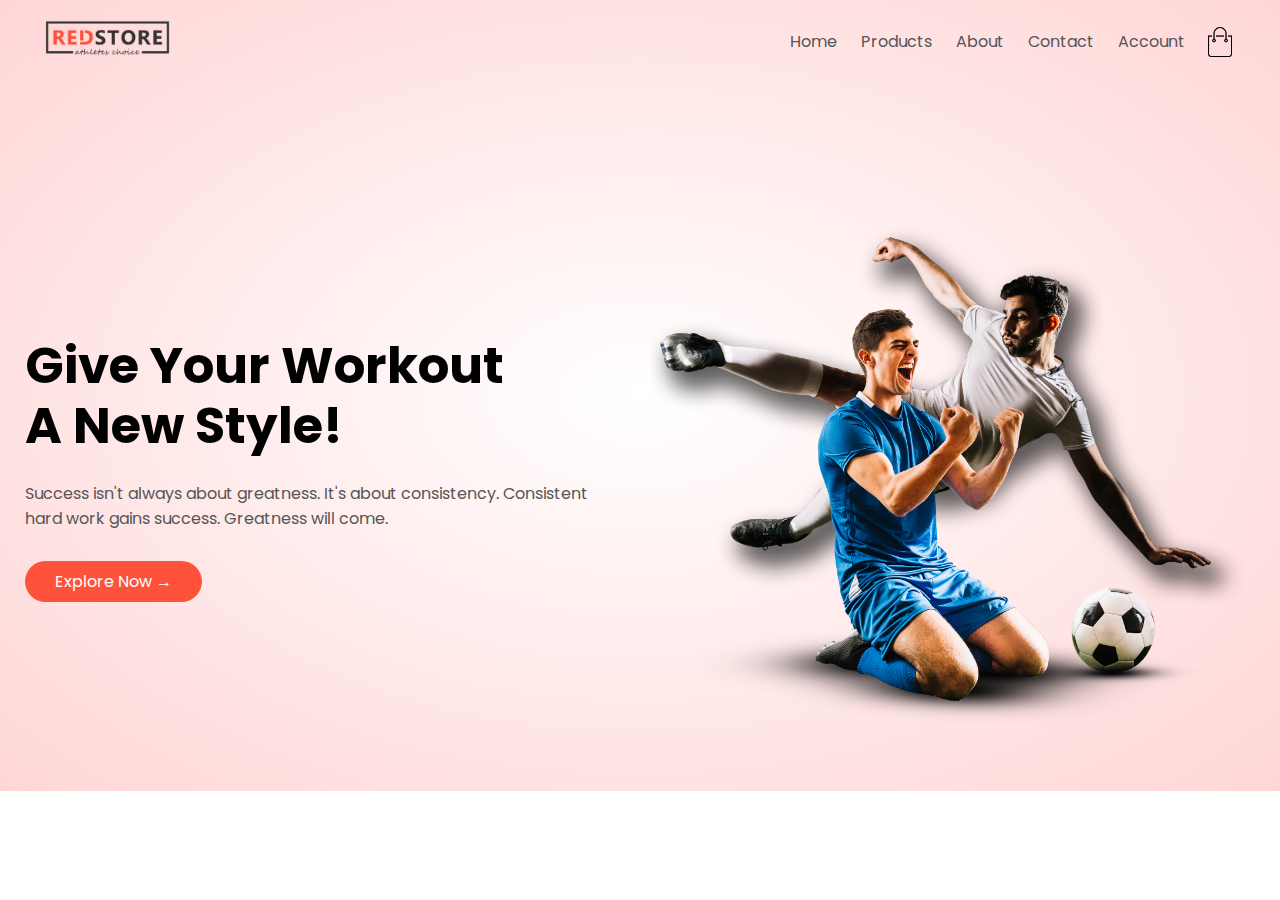
==== index.html @ 1ee9d90e "Made the navbar and the header section" ====
<!DOCTYPE html>
<html lang="en">
  <head>
    <meta charset="UTF-8" />
    <meta http-equiv="X-UA-Compatible" content="IE=edge" />
    <meta name="viewport" content="width=device-width, initial-scale=1.0" />
    <title>RedStore | Ecommerse WEbsite Design</title>
    <link rel="stylesheet" href="style.css" />
    <link
      href="https://fonts.googleapis.com/css2?family=Poppins:wght@300;400;500;600;700&display=swap"
      rel="stylesheet"
    />
  </head>
  <body>
    <div class="header">
      <div class="container">
        <div class="navbar">
          <div class="logo">
            <img src="images/logo.png" width="125px" />
          </div>
          <nav>
            <ul>
              <li><a href="">Home</a></li>
              <li><a href="">Products</a></li>
              <li><a href="">About</a></li>
              <li><a href="">Contact</a></li>
              <li><a href="">Account</a></li>
            </ul>
          </nav>
          <img src="images/cart.png" width="30px" height="30px" />
        </div>
        <div class="row">
          <div class="col-2">
            <h1>Give Your Workout <br />A New Style!</h1>
            <p>
              Success isn't always about greatness. It's about consistency.
              Consistent <br />hard work gains success. Greatness will come.
            </p>
            <a href="" class="btn">Explore Now &#8594;</a>
          </div>
          <div class="col-2">
            <img src="images/image1.png" alt="" />
          </div>
        </div>
      </div>
    </div>
  </body>
</html>
---- style.css ----
* {
    margin: 0;
    padding: 0;
    box-sizing: border-box;
}
body{
    font-family: 'Poppins', sans-serif;
}

.navbar{
    display: flex;
    align-items: center;
    padding: 20px;
}

nav{
    flex: 1;
    text-align: right;
}

nav ul{
    display: inline-block;
    list-style-type: none;
}

nav ul li{
    display: inline-block;
    margin-right: 20px;
}

a{
    text-decoration: none;
    color: #555;
}

p{
    color: #555;
}

.container {
    max-width: 1300px;
    margin: auto;
    padding-left: 25px;
    padding-right: 25px;
}

.row{
    display: flex;
    align-items: center;
    flex-wrap: wrap;
    justify-content: space-around;
}

.col-2{
    flex-basis: 50%;
    min-width: 300px;
}

.col-2 img {
    max-width: 100%;
    padding: 50px 0;
}

.col-2 h1{
    font-size: 50px;
    line-height: 60px;
    margin: 25px 0;
}
.btn{
    display: inline-block;
    background: #ff523b;
    color: #fff;
    padding: 8px 30px;
    margin: 30px 0;
    border-radius: 30px;
    transition: background 0.7s;
}

.header{
    background: radial-gradient(#fff, #ffd6d6);
}

.header .row{
    margin-top: 70px;
}

.btn:hover {
    background: #563434;
}
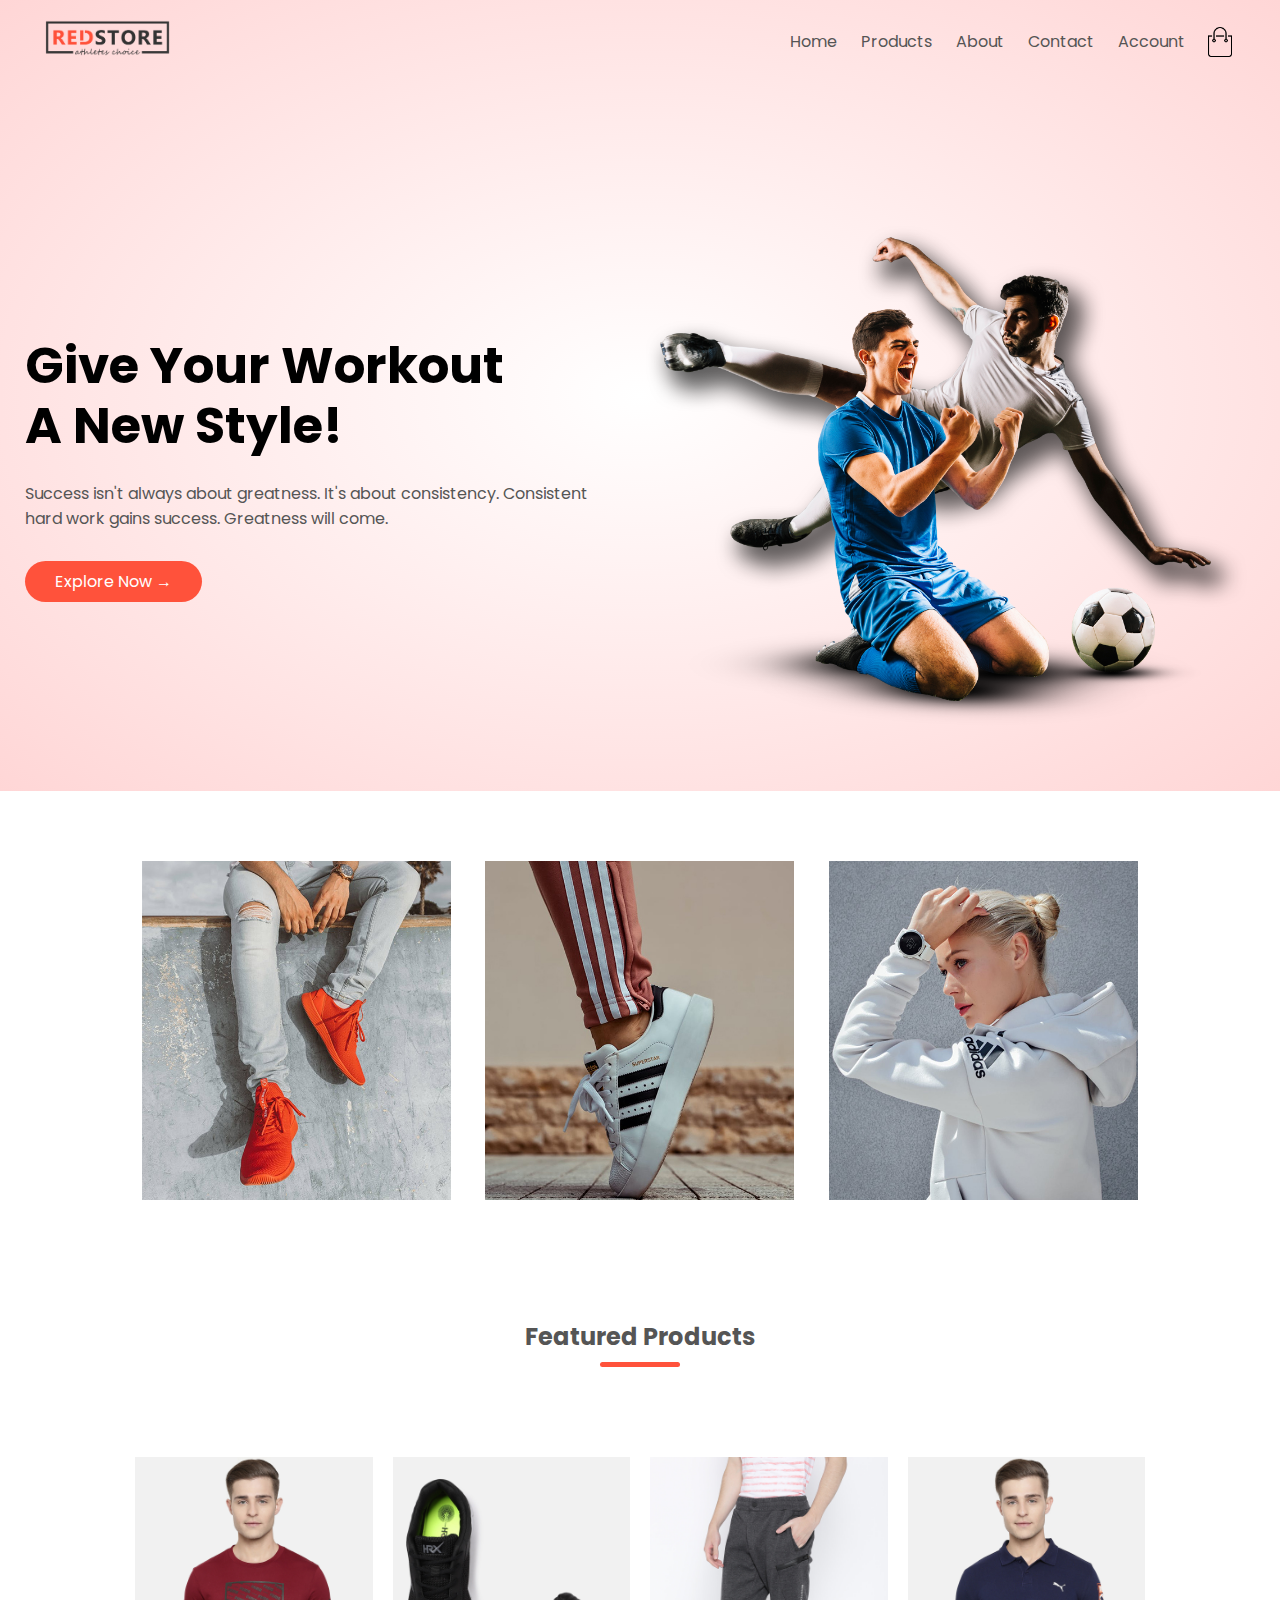
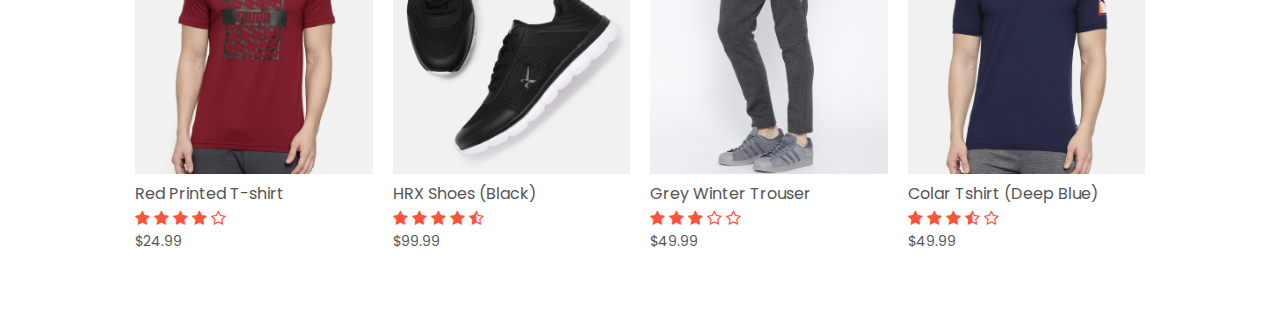
==== commit 16bd4921: "added featured categories and featured product section" ====
--- a/index.html
+++ b/index.html
@@ -9,6 +9,10 @@
     <link
       href="https://fonts.googleapis.com/css2?family=Poppins:wght@300;400;500;600;700&display=swap"
       rel="stylesheet"
+    />
+    <link
+      rel="stylesheet"
+      href="https://cdnjs.cloudflare.com/ajax/libs/font-awesome/4.7.0/css/font-awesome.min.css"
     />
   </head>
   <body>
@@ -44,5 +48,78 @@
         </div>
       </div>
     </div>
+
+    <!-- featured categories -->
+
+    <div class="categories">
+      <div class="small-container">
+        <div class="row">
+          <div class="col-3">
+            <img src="images/category-1.jpg" />
+          </div>
+          <div class="col-3">
+            <img src="images/category-2.jpg" />
+          </div>
+          <div class="col-3">
+            <img src="images/category-3.jpg" />
+          </div>
+        </div>
+      </div>
+    </div>
+
+    <!-- featured products  -->
+    <div class="small-container">
+      <h2 class="title">Featured Products</h2>
+      <div class="row">
+        <div class="col-4">
+          <img src="images/product-1.jpg" />
+          <h4>Red Printed T-shirt</h4>
+          <div class="rating">
+            <i class="fa fa-star" aria-hidden="true"></i>
+            <i class="fa fa-star" aria-hidden="true"></i>
+            <i class="fa fa-star" aria-hidden="true"></i>
+            <i class="fa fa-star" aria-hidden="true"></i>
+            <i class="fa fa-star-o" aria-hidden="true"></i>
+          </div>
+          <p>$24.99</p>
+        </div>
+        <div class="col-4">
+          <img src="images/product-2.jpg" />
+          <h4>HRX Shoes (Black)</h4>
+          <div class="rating">
+            <i class="fa fa-star" aria-hidden="true"></i>
+            <i class="fa fa-star" aria-hidden="true"></i>
+            <i class="fa fa-star" aria-hidden="true"></i>
+            <i class="fa fa-star" aria-hidden="true"></i>
+            <i class="fa fa-star-half-o" aria-hidden="true"></i>
+          </div>
+          <p>$99.99</p>
+        </div>
+        <div class="col-4">
+          <img src="images/product-3.jpg" />
+          <h4>Grey Winter Trouser</h4>
+          <div class="rating">
+            <i class="fa fa-star" aria-hidden="true"></i>
+            <i class="fa fa-star" aria-hidden="true"></i>
+            <i class="fa fa-star" aria-hidden="true"></i>
+            <i class="fa fa-star-o" aria-hidden="true"></i>
+            <i class="fa fa-star-o" aria-hidden="true"></i>
+          </div>
+          <p>$49.99</p>
+        </div>
+        <div class="col-4">
+          <img src="images/product-4.jpg" />
+          <h4>Colar Tshirt (Deep Blue)</h4>
+          <div class="rating">
+            <i class="fa fa-star" aria-hidden="true"></i>
+            <i class="fa fa-star" aria-hidden="true"></i>
+            <i class="fa fa-star" aria-hidden="true"></i>
+            <i class="fa fa-star-half-o" aria-hidden="true"></i>
+            <i class="fa fa-star-o" aria-hidden="true"></i>
+          </div>
+          <p>$49.99</p>
+        </div>
+      </div>
+    </div>
   </body>
 </html>
--- a/style.css
+++ b/style.css
@@ -86,4 +86,72 @@
 
 .btn:hover {
     background: #563434;
+}
+
+.categories {
+    margin: 70px 0;
+}
+
+.col-3{
+    flex-basis: 30%;
+    min-width: 250px;
+    margin-bottom: 30px;
+}
+
+.col-3 img {
+    width: 100%;
+}
+
+.small-container{
+    max-width: 1080px;
+    margin: auto;
+    padding: 0 25px;
+}
+
+.col-4{
+    flex-basis: 25%;
+    padding: 10px;
+    min-width: 200px;
+    margin-bottom: 50px;
+    transition: transform 0.7s;
+}
+
+.col-4 img {
+    width: 100%;
+}
+
+.title{
+    text-align: center;
+    margin: 0 auto 80px;
+    position: relative;
+    line-height: 60px;
+    color: #555;
+}
+
+.title:after{
+    content: "";
+    background: #ff523b;
+    width: 80px;
+    height: 5px;
+    border-radius: 5px;
+    position: absolute;
+    bottom: 0;
+    left: 50%;
+    transform: translateX(-50%);
+}
+h4{
+    color: #555;
+    font-weight: normal;
+}
+
+.col-4 p{
+    font-size: 14px;
+}
+
+.rating .fa {
+    color:#ff523b ;
+}
+
+.col-4:hover{
+    transform: translateY(-10px);
 }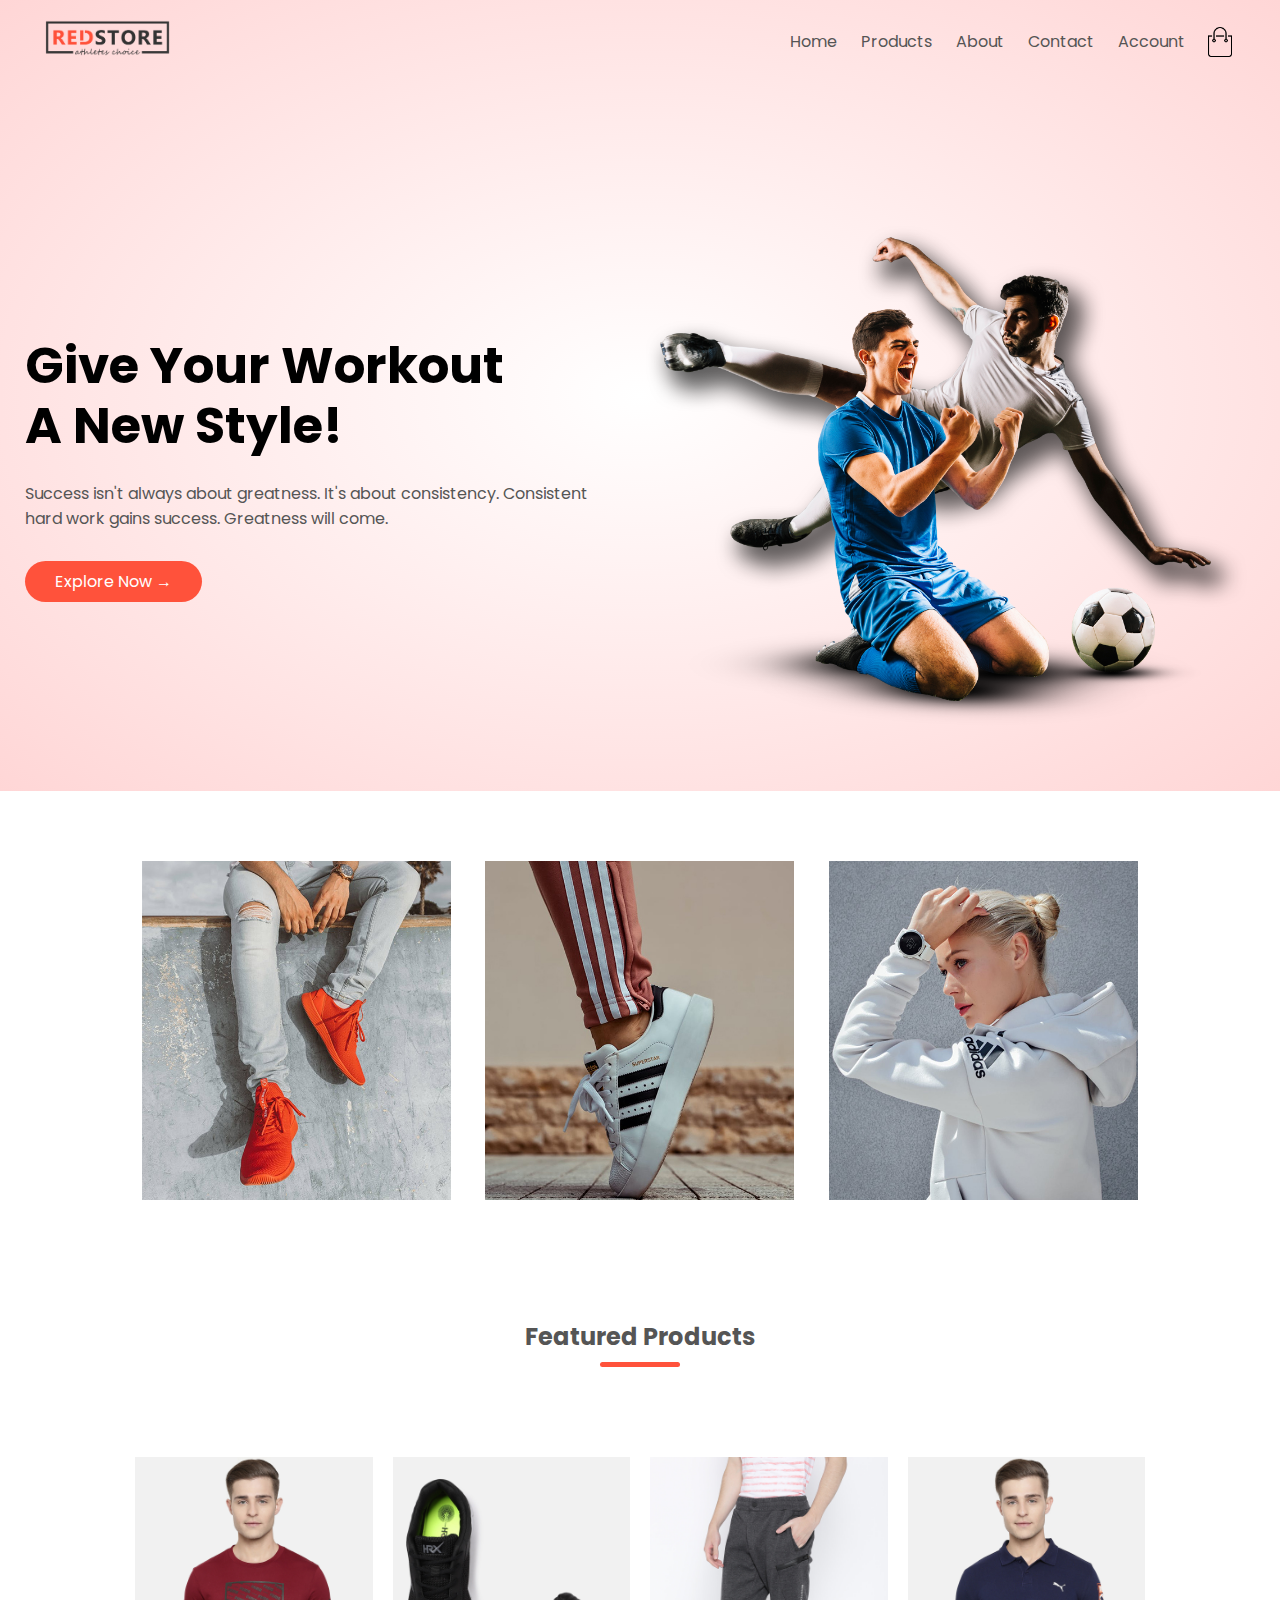
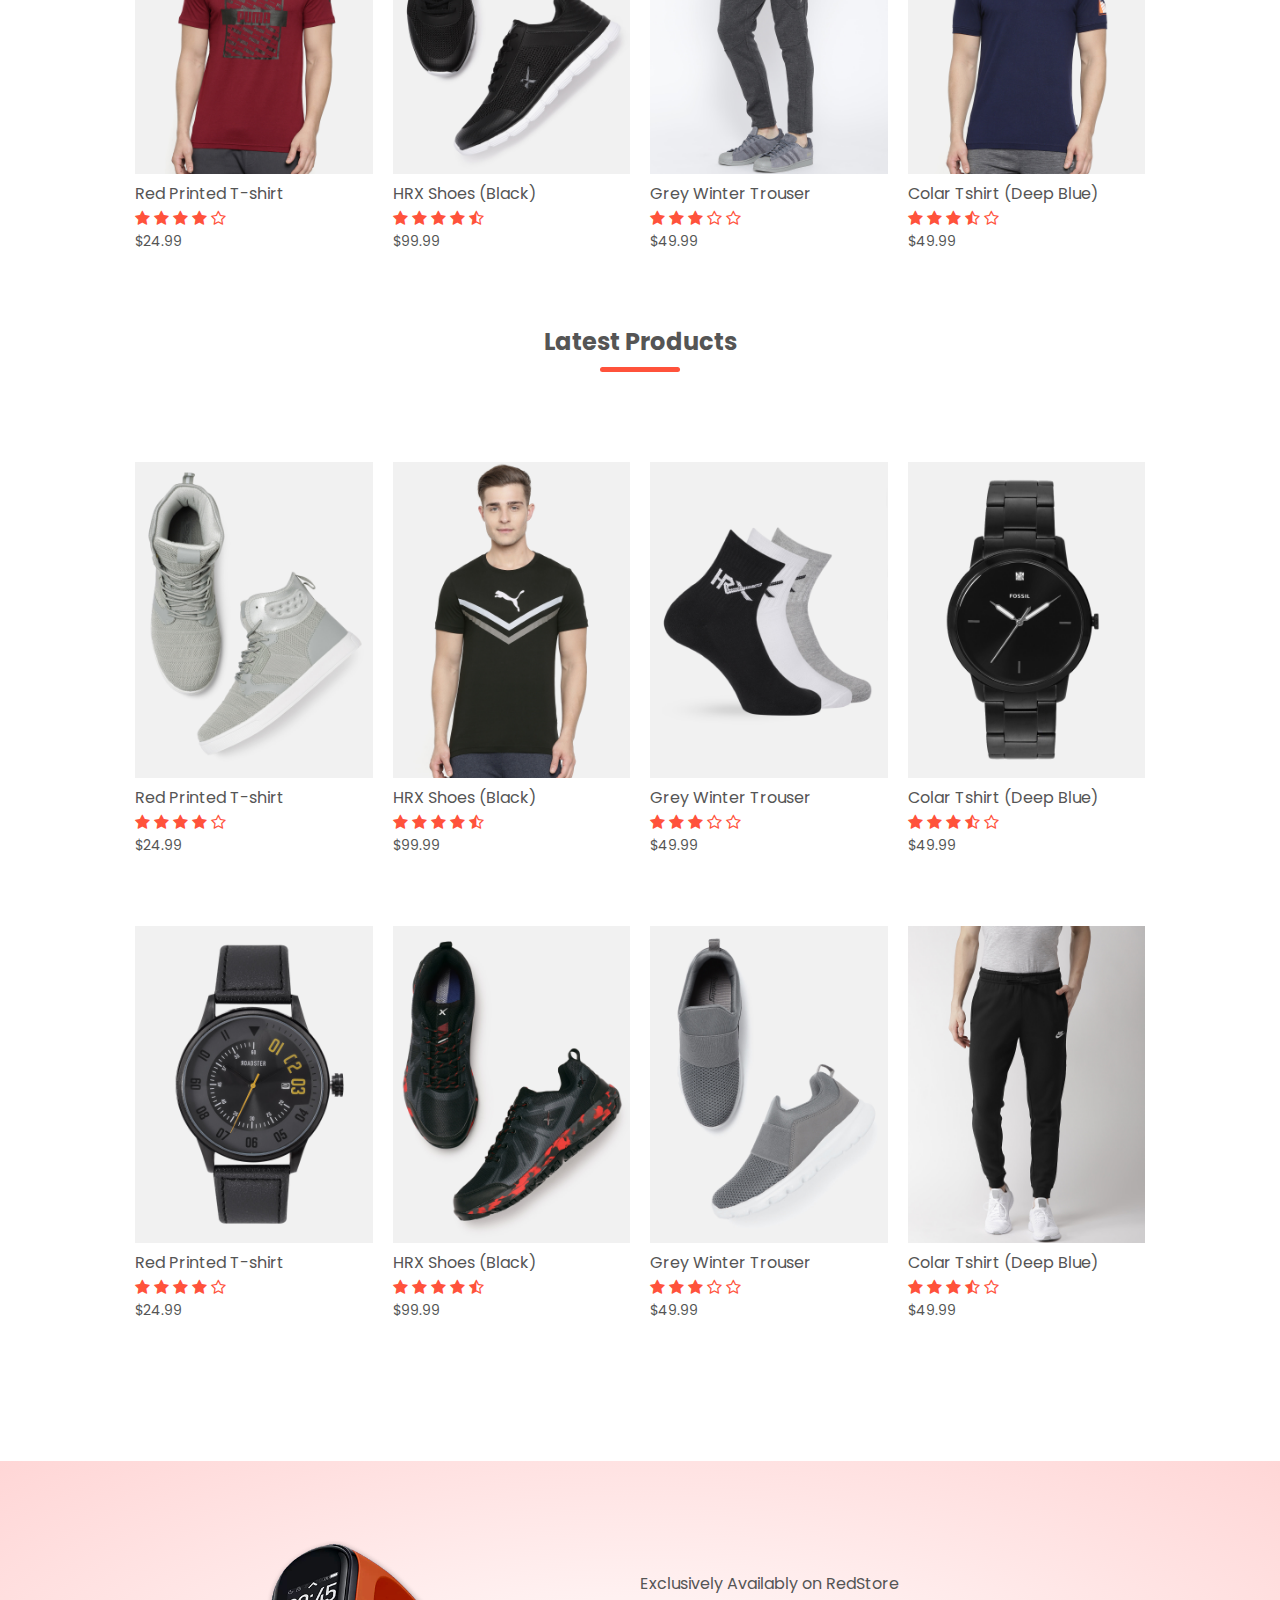
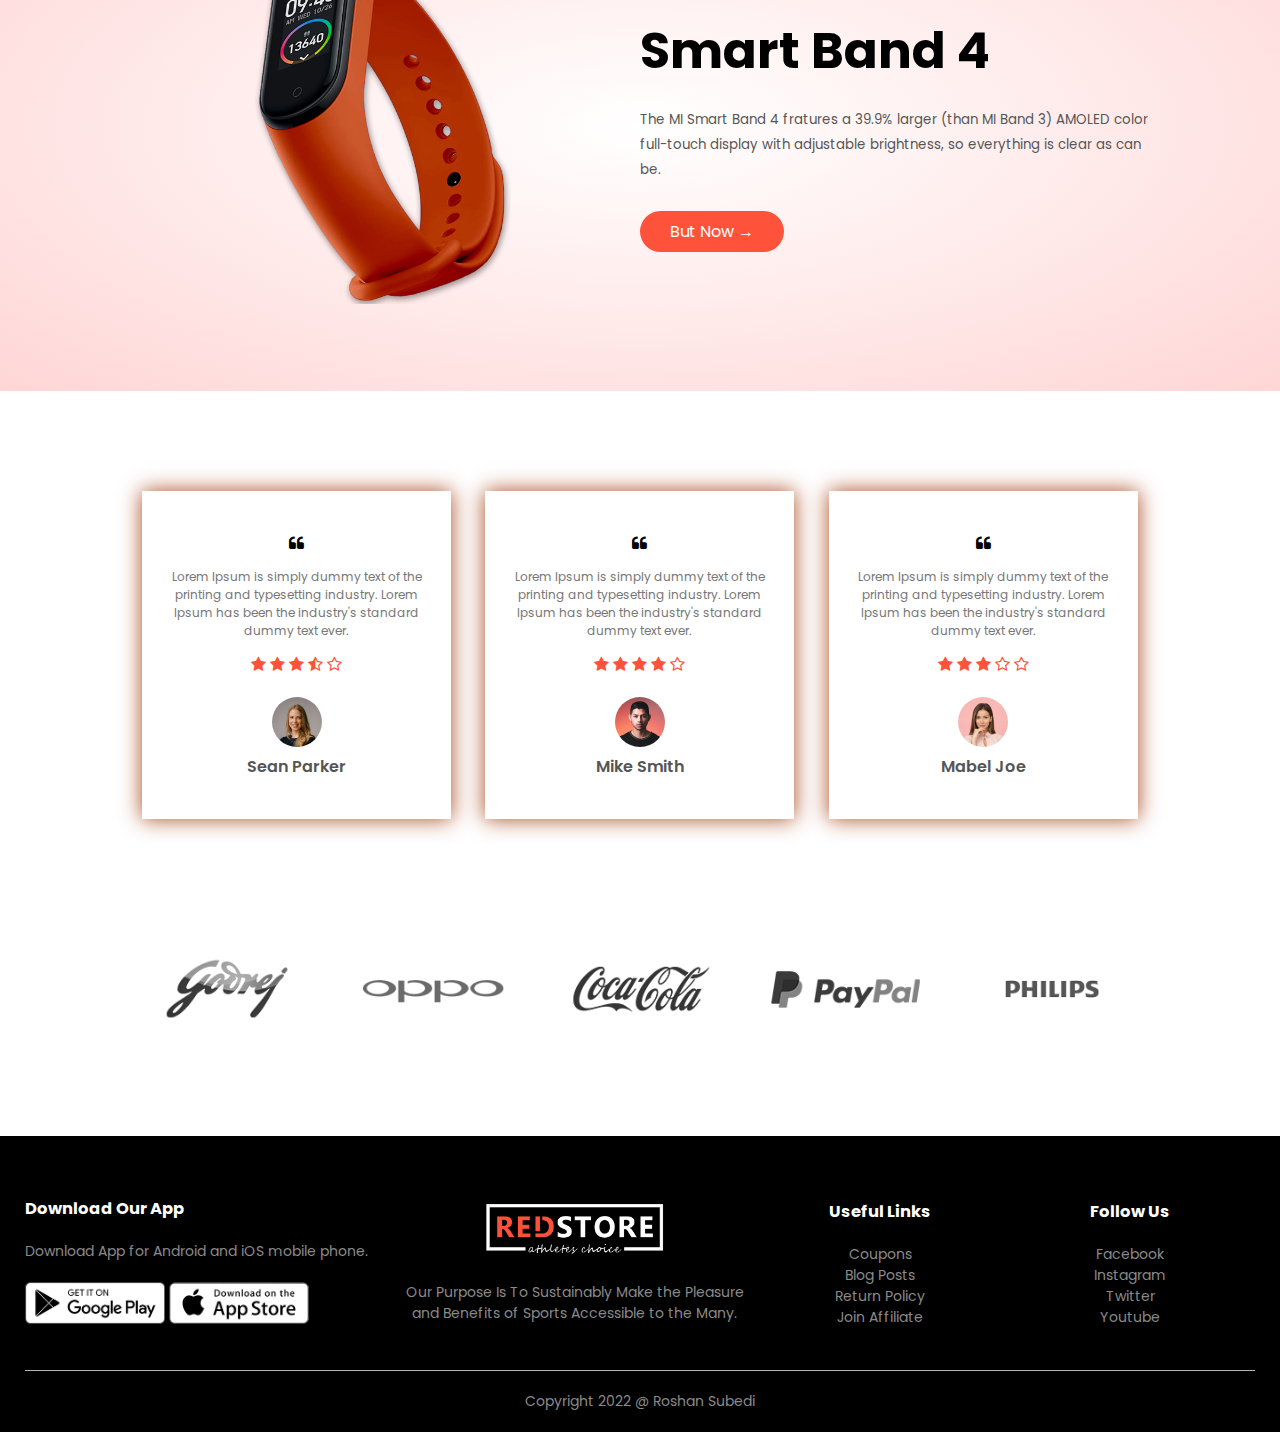
==== commit 2fd77c7f: "Completed the home page" ====
--- a/index.html
+++ b/index.html
@@ -120,6 +120,252 @@
           <p>$49.99</p>
         </div>
       </div>
+      <h2 class="title">Latest Products</h2>
+      <div class="row">
+        <div class="col-4">
+          <img src="images/product-5.jpg" />
+          <h4>Red Printed T-shirt</h4>
+          <div class="rating">
+            <i class="fa fa-star" aria-hidden="true"></i>
+            <i class="fa fa-star" aria-hidden="true"></i>
+            <i class="fa fa-star" aria-hidden="true"></i>
+            <i class="fa fa-star" aria-hidden="true"></i>
+            <i class="fa fa-star-o" aria-hidden="true"></i>
+          </div>
+          <p>$24.99</p>
+        </div>
+        <div class="col-4">
+          <img src="images/product-6.jpg" />
+          <h4>HRX Shoes (Black)</h4>
+          <div class="rating">
+            <i class="fa fa-star" aria-hidden="true"></i>
+            <i class="fa fa-star" aria-hidden="true"></i>
+            <i class="fa fa-star" aria-hidden="true"></i>
+            <i class="fa fa-star" aria-hidden="true"></i>
+            <i class="fa fa-star-half-o" aria-hidden="true"></i>
+          </div>
+          <p>$99.99</p>
+        </div>
+        <div class="col-4">
+          <img src="images/product-7.jpg" />
+          <h4>Grey Winter Trouser</h4>
+          <div class="rating">
+            <i class="fa fa-star" aria-hidden="true"></i>
+            <i class="fa fa-star" aria-hidden="true"></i>
+            <i class="fa fa-star" aria-hidden="true"></i>
+            <i class="fa fa-star-o" aria-hidden="true"></i>
+            <i class="fa fa-star-o" aria-hidden="true"></i>
+          </div>
+          <p>$49.99</p>
+        </div>
+        <div class="col-4">
+          <img src="images/product-8.jpg" />
+          <h4>Colar Tshirt (Deep Blue)</h4>
+          <div class="rating">
+            <i class="fa fa-star" aria-hidden="true"></i>
+            <i class="fa fa-star" aria-hidden="true"></i>
+            <i class="fa fa-star" aria-hidden="true"></i>
+            <i class="fa fa-star-half-o" aria-hidden="true"></i>
+            <i class="fa fa-star-o" aria-hidden="true"></i>
+          </div>
+          <p>$49.99</p>
+        </div>
+      </div>
+      <div class="row">
+        <div class="col-4">
+          <img src="images/product-9.jpg" />
+          <h4>Red Printed T-shirt</h4>
+          <div class="rating">
+            <i class="fa fa-star" aria-hidden="true"></i>
+            <i class="fa fa-star" aria-hidden="true"></i>
+            <i class="fa fa-star" aria-hidden="true"></i>
+            <i class="fa fa-star" aria-hidden="true"></i>
+            <i class="fa fa-star-o" aria-hidden="true"></i>
+          </div>
+          <p>$24.99</p>
+        </div>
+        <div class="col-4">
+          <img src="images/product-10.jpg" />
+          <h4>HRX Shoes (Black)</h4>
+          <div class="rating">
+            <i class="fa fa-star" aria-hidden="true"></i>
+            <i class="fa fa-star" aria-hidden="true"></i>
+            <i class="fa fa-star" aria-hidden="true"></i>
+            <i class="fa fa-star" aria-hidden="true"></i>
+            <i class="fa fa-star-half-o" aria-hidden="true"></i>
+          </div>
+          <p>$99.99</p>
+        </div>
+        <div class="col-4">
+          <img src="images/product-11.jpg" />
+          <h4>Grey Winter Trouser</h4>
+          <div class="rating">
+            <i class="fa fa-star" aria-hidden="true"></i>
+            <i class="fa fa-star" aria-hidden="true"></i>
+            <i class="fa fa-star" aria-hidden="true"></i>
+            <i class="fa fa-star-o" aria-hidden="true"></i>
+            <i class="fa fa-star-o" aria-hidden="true"></i>
+          </div>
+          <p>$49.99</p>
+        </div>
+        <div class="col-4">
+          <img src="images/product-12.jpg" />
+          <h4>Colar Tshirt (Deep Blue)</h4>
+          <div class="rating">
+            <i class="fa fa-star" aria-hidden="true"></i>
+            <i class="fa fa-star" aria-hidden="true"></i>
+            <i class="fa fa-star" aria-hidden="true"></i>
+            <i class="fa fa-star-half-o" aria-hidden="true"></i>
+            <i class="fa fa-star-o" aria-hidden="true"></i>
+          </div>
+          <p>$49.99</p>
+        </div>
+      </div>
+    </div>
+    <!--Offer-->
+    <div class="offer">
+      <div class="small-container">
+        <div class="row">
+          <div class="col-2">
+            <img src="images/exclusive.png" class="offer-img" />
+          </div>
+          <div class="col-2">
+            <p>Exclusively Availably on RedStore</p>
+            <h1>Smart Band 4</h1>
+            <small>
+              The MI Smart Band 4 fratures a 39.9% larger (than MI Band 3)
+              AMOLED color full-touch display with adjustable brightness, so
+              everything is clear as can be. </small
+            ><br />
+            <a href="" class="btn">But Now &#8594;</a>
+          </div>
+        </div>
+      </div>
+    </div>
+
+    <!--Testimonials-->
+    <div class="testimonial">
+      <div class="small-container">
+        <div class="row">
+          <div class="col-3">
+            <i class="fa fa-quote-left" aria-hidden="true"></i>
+            <p>
+              Lorem Ipsum is simply dummy text of the printing and typesetting
+              industry. Lorem Ipsum has been the industry's standard dummy text
+              ever.
+            </p>
+            <div class="rating">
+              <i class="fa fa-star" aria-hidden="true"></i>
+              <i class="fa fa-star" aria-hidden="true"></i>
+              <i class="fa fa-star" aria-hidden="true"></i>
+              <i class="fa fa-star-half-o" aria-hidden="true"></i>
+              <i class="fa fa-star-o" aria-hidden="true"></i>
+            </div>
+            <img src="images/user-1.png" />
+            <h3>Sean Parker</h3>
+          </div>
+          <div class="col-3">
+            <i class="fa fa-quote-left" aria-hidden="true"></i>
+            <p>
+              Lorem Ipsum is simply dummy text of the printing and typesetting
+              industry. Lorem Ipsum has been the industry's standard dummy text
+              ever.
+            </p>
+            <div class="rating">
+              <i class="fa fa-star" aria-hidden="true"></i>
+              <i class="fa fa-star" aria-hidden="true"></i>
+              <i class="fa fa-star" aria-hidden="true"></i>
+              <i class="fa fa-star" aria-hidden="true"></i>
+              <i class="fa fa-star-o" aria-hidden="true"></i>
+            </div>
+            <img src="images/user-2.png" />
+            <h3>Mike Smith</h3>
+          </div>
+          <div class="col-3">
+            <i class="fa fa-quote-left" aria-hidden="true"></i>
+            <p>
+              Lorem Ipsum is simply dummy text of the printing and typesetting
+              industry. Lorem Ipsum has been the industry's standard dummy text
+              ever.
+            </p>
+            <div class="rating">
+              <i class="fa fa-star" aria-hidden="true"></i>
+              <i class="fa fa-star" aria-hidden="true"></i>
+              <i class="fa fa-star" aria-hidden="true"></i>
+              <i class="fa fa-star-o" aria-hidden="true"></i>
+              <i class="fa fa-star-o" aria-hidden="true"></i>
+            </div>
+            <img src="images/user-3.png" />
+            <h3>Mabel Joe</h3>
+          </div>
+        </div>
+      </div>
+    </div>
+
+    <!--Brands-->
+    <div class="brands">
+      <div class="small-container">
+        <div class="row">
+          <div class="col-5">
+            <img src="images/logo-godrej.png" />
+          </div>
+          <div class="col-5">
+            <img src="images/logo-oppo.png" />
+          </div>
+          <div class="col-5">
+            <img src="images/logo-coca-cola.png" />
+          </div>
+          <div class="col-5">
+            <img src="images/logo-paypal.png" />
+          </div>
+          <div class="col-5">
+            <img src="images/logo-philips.png" />
+          </div>
+        </div>
+      </div>
+    </div>
+
+    <!-- ---Footer--- -->
+    <div class="footer">
+      <div class="container">
+        <div class="row">
+          <div class="footer-col-1">
+            <h3>Download Our App</h3>
+            <p>Download App for Android and iOS mobile phone.</p>
+            <div class="app-logo">
+              <img src="images/play-store.png" />
+              <img src="images/app-store.png" />
+            </div>
+          </div>
+          <div class="footer-col-2">
+            <img src="images/logo-white.png" />
+            <p>
+              Our Purpose Is To Sustainably Make the Pleasure and Benefits of
+              Sports Accessible to the Many.
+            </p>
+          </div>
+          <div class="footer-col-3">
+            <h3>Useful Links</h3>
+            <ul>
+              <li>Coupons</li>
+              <li>Blog Posts</li>
+              <li>Return Policy</li>
+              <li>Join Affiliate</li>
+            </ul>
+          </div>
+          <div class="footer-col-4">
+            <h3>Follow Us</h3>
+            <ul>
+              <li>Facebook</li>
+              <li>Instagram</li>
+              <li>Twitter</li>
+              <li>Youtube</li>
+            </ul>
+          </div>
+        </div>
+        <hr />
+        <p class="copyright">Copyright 2022 @ Roshan Subedi</p>
+      </div>
     </div>
   </body>
 </html>
--- a/style.css
+++ b/style.css
@@ -26,6 +26,7 @@
 nav ul li{
     display: inline-block;
     margin-right: 20px;
+    transition: transform 0.7s;
 }
 
 a{
@@ -154,4 +155,149 @@
 
 .col-4:hover{
     transform: translateY(-10px);
+}
+
+
+/*---offer---*/
+.offer {
+    background: radial-gradient(#fff, #ffd6d6);
+    margin-top: 80px;
+    padding: 30px 0;
+}
+
+.col-2 .offer-img {
+padding: 50px;
+}
+
+small{
+    color: #555;
+}
+
+/*---testimonial---*/
+.testimonial {
+    padding-top: 100px;
+}
+
+.testimonial .col-3 {
+    text-align: center;
+    padding: 40px 20px;
+    box-shadow: 0 0 20px 0px rgba(162, 54, 7, 0.9);
+    cursor: pointer;
+    transition: transform 0.7s;
+}
+
+.testimonial .col-3 img {
+width: 50px;
+margin-top: 20px;
+border-radius: 50%;
+}
+
+.testimonial .col-3:hover{
+    transform: translateY(-5px);
+}
+
+.fa .fa-quote-left {
+    font-size: 34px;
+    color: #ff523b;
+}
+
+.col-3 p{
+    font-size: 12px;
+    margin: 12px 0;
+    color: #777;
+}
+
+.testimonial .col-3 h3 {
+    font-weight: 600;
+    color: #555;
+    font-size: 16px;
+}
+
+/* --brands-- */
+
+.brands{
+    margin: 100px auto;
+}
+
+.col-5{
+    width: 160px;
+}
+
+.col-5 img {
+    width: 100%;
+    cursor: pointer;
+    filter: grayscale(100%);
+}
+
+.col-5 img:hover {
+    filter: grayscale(0);
+}
+
+/*  -- Footer --*/
+
+.footer{
+background: #000;
+color: #8a8a8a;
+font-size: 14px;
+padding: 60px 0 20px;
+}
+
+.footer p{
+    color:#8a8a8a;
+}
+
+.footer h3{
+    color: #fff;
+    margin-bottom: 20px;
+}
+
+.footer-col-1, .footer-col-2, .footer-col-3, .footer-col-4{
+    min-width: 250px;
+    margin-bottom: 20px;
+}
+
+.footer-col-1{
+    flex-basis: 30%;
+}
+
+.footer-col-2{
+    flex: 1;
+    text-align: center;
+}
+
+.footer-col-2 img{
+    width: 180px;
+    margin-bottom: 20px;
+}
+
+.footer-col-3, .footer-col-4{
+flex-basis: 12%;
+text-align: center;
+}
+
+ul{
+    list-style-type: none;
+}
+
+.app-logo{
+    margin-top: 20px;
+}
+
+.app-logo img{
+    width: 140px;
+}
+
+.footer hr {
+    border: none;
+    background: #b5b5b5;
+    height: 1px;
+    margin: 20px 0;
+}
+
+.copyright {
+    text-align: center;
+}
+
+nav ul li:hover {
+transform: translateY(-3px);
 }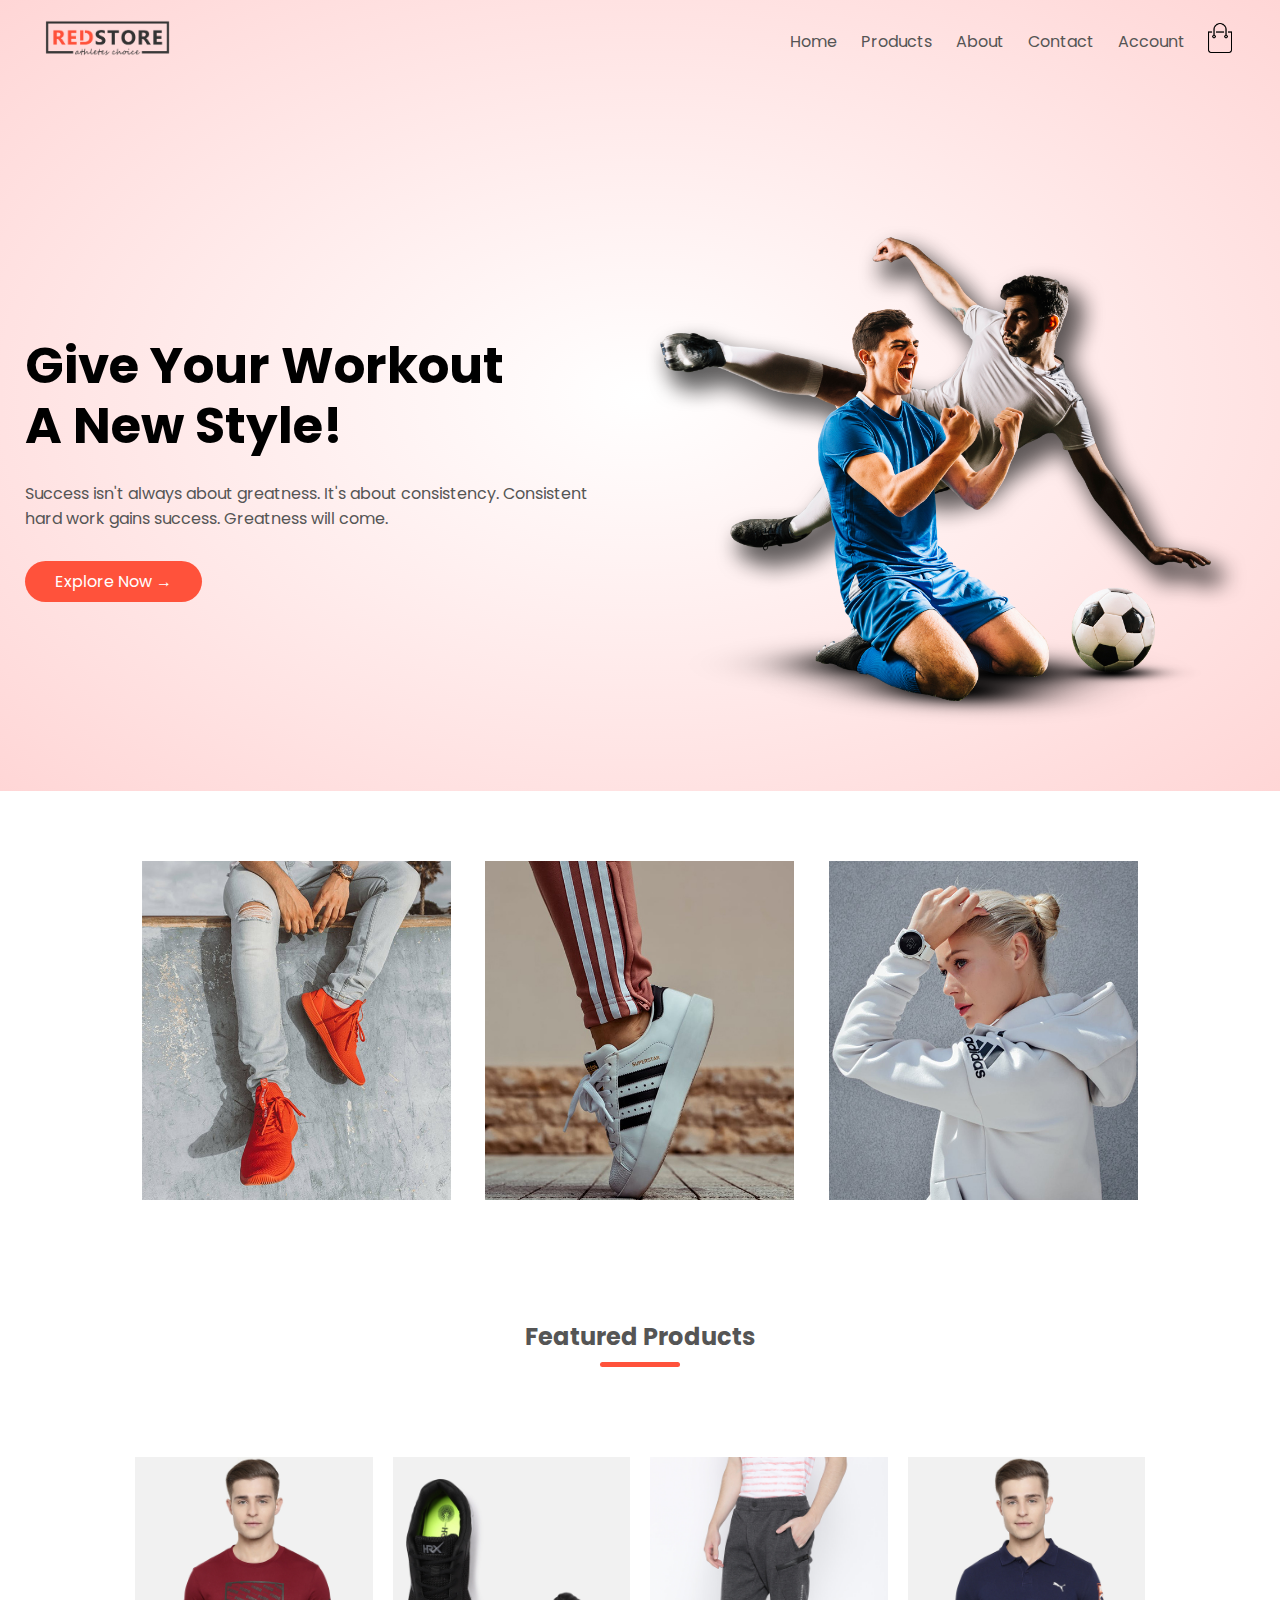
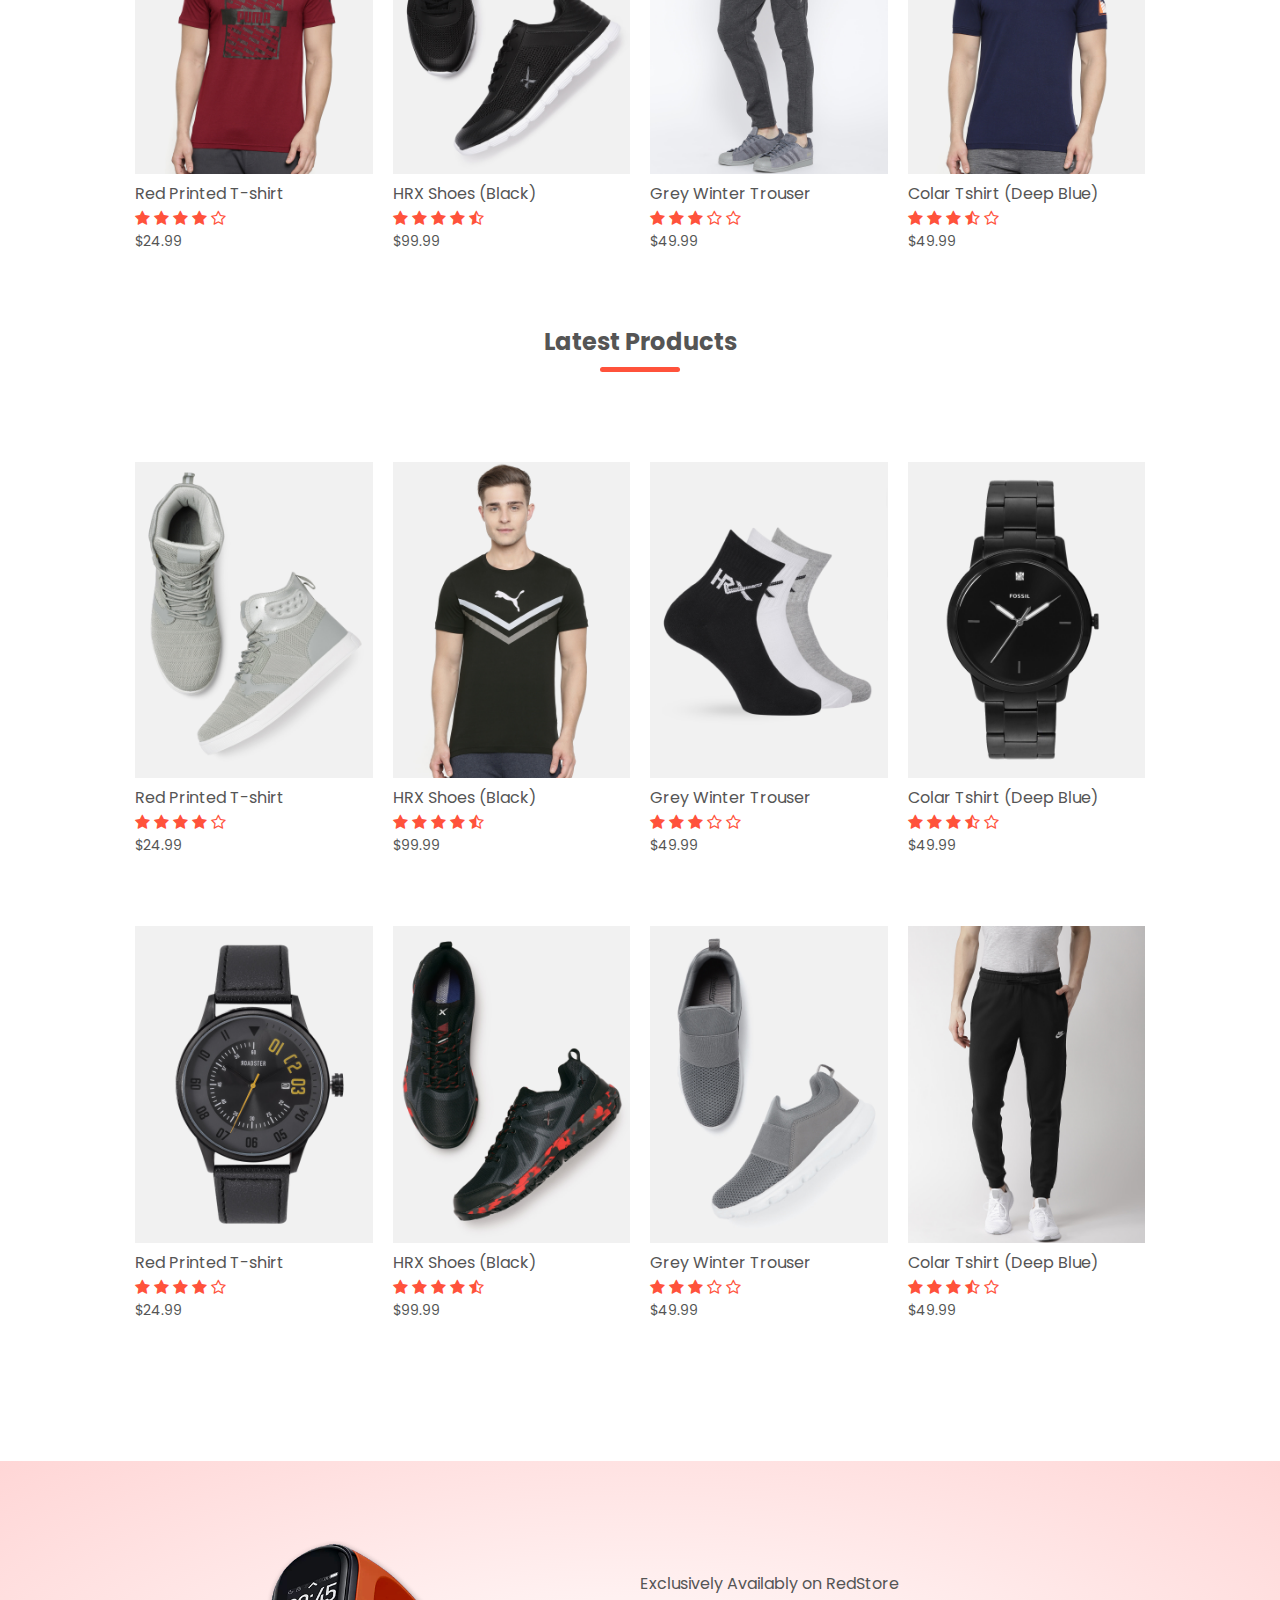
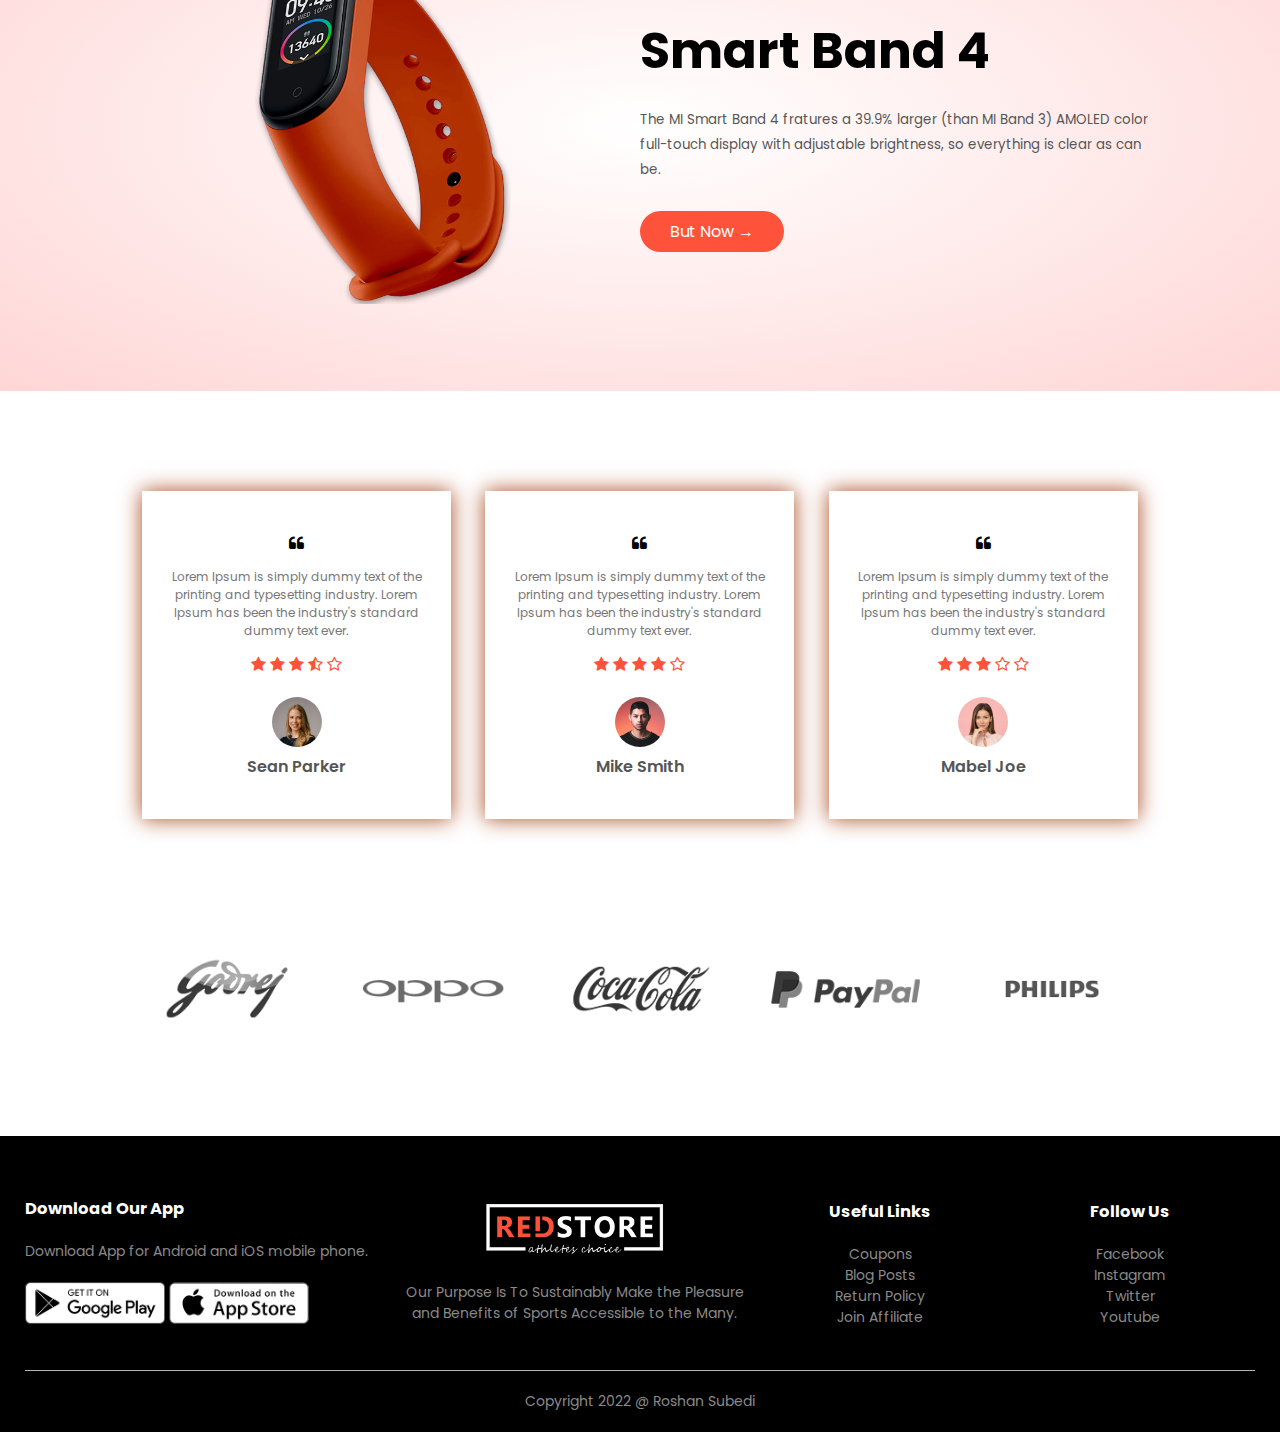
==== commit 9a3e4244: "completed the tutorial" ====
--- a/index.html
+++ b/index.html
@@ -20,19 +20,25 @@
       <div class="container">
         <div class="navbar">
           <div class="logo">
-            <img src="images/logo.png" width="125px" />
+            <a href="index.html">
+              <img src="images/logo.png" width="125px" />
+            </a>
           </div>
           <nav>
-            <ul>
-              <li><a href="">Home</a></li>
-              <li><a href="">Products</a></li>
+            <ul id="MenuItems">
+              <li><a href="index.html">Home</a></li>
+              <li><a href="products.html">Products</a></li>
               <li><a href="">About</a></li>
               <li><a href="">Contact</a></li>
-              <li><a href="">Account</a></li>
+              <li><a href="account.html">Account</a></li>
             </ul>
           </nav>
-          <img src="images/cart.png" width="30px" height="30px" />
-        </div>
+          <a href="cart.html">
+            <img src="images/cart.png" width="30px" height="30px" />
+          </a>
+          <img src="images/menu.png" class="menu-icon" onclick="menutoggle()" />
+        </div>
+
         <div class="row">
           <div class="col-2">
             <h1>Give Your Workout <br />A New Style!</h1>
@@ -72,8 +78,8 @@
       <h2 class="title">Featured Products</h2>
       <div class="row">
         <div class="col-4">
-          <img src="images/product-1.jpg" />
-          <h4>Red Printed T-shirt</h4>
+          <a href="product_details.html"><img src="images/product-1.jpg" /> </a>
+          <a href="product_details.html"> <h4>Red Printed T-shirt</h4></a>
           <div class="rating">
             <i class="fa fa-star" aria-hidden="true"></i>
             <i class="fa fa-star" aria-hidden="true"></i>
@@ -367,5 +373,19 @@
         <p class="copyright">Copyright 2022 @ Roshan Subedi</p>
       </div>
     </div>
+
+    <!-- JS for toggle menu-->
+    <script>
+      var MenuItems = document.getElementById("MenuItems");
+      MenuItems.style.maxHeight = "0px";
+
+      function menutoggle() {
+        if (MenuItems.style.maxHeight == "0px") {
+          MenuItems.style.maxHeight = "200px";
+        } else {
+          MenuItems.style.maxHeight = "0px";
+        }
+      }
+    </script>
   </body>
 </html>
--- a/style.css
+++ b/style.css
@@ -1,303 +1,606 @@
 * {
-    margin: 0;
-    padding: 0;
-    box-sizing: border-box;
-}
-body{
-    font-family: 'Poppins', sans-serif;
-}
-
-.navbar{
-    display: flex;
-    align-items: center;
-    padding: 20px;
-}
-
-nav{
-    flex: 1;
-    text-align: right;
-}
-
-nav ul{
-    display: inline-block;
-    list-style-type: none;
-}
-
-nav ul li{
-    display: inline-block;
-    margin-right: 20px;
-    transition: transform 0.7s;
-}
-
-a{
-    text-decoration: none;
-    color: #555;
-}
-
-p{
-    color: #555;
+  margin: 0;
+  padding: 0;
+  box-sizing: border-box;
+}
+
+body {
+  font-family: "Poppins", sans-serif;
+}
+
+.navbar {
+  display: flex;
+  align-items: center;
+  padding: 20px;
+}
+
+nav {
+  flex: 1;
+  text-align: right;
+}
+
+nav ul {
+  display: inline-block;
+  list-style-type: none;
+}
+
+nav ul li {
+  display: inline-block;
+  margin-right: 20px;
+  transition: transform 0.7s;
+}
+
+a {
+  text-decoration: none;
+  color: #555;
+}
+
+p {
+  color: #555;
 }
 
 .container {
-    max-width: 1300px;
-    margin: auto;
-    padding-left: 25px;
-    padding-right: 25px;
-}
-
-.row{
-    display: flex;
-    align-items: center;
-    flex-wrap: wrap;
-    justify-content: space-around;
-}
-
-.col-2{
-    flex-basis: 50%;
-    min-width: 300px;
+  max-width: 1300px;
+  margin: auto;
+  padding-left: 25px;
+  padding-right: 25px;
+}
+
+.row {
+  display: flex;
+  align-items: center;
+  flex-wrap: wrap;
+  justify-content: space-around;
+}
+
+.col-2 {
+  flex-basis: 50%;
+  min-width: 300px;
 }
 
 .col-2 img {
-    max-width: 100%;
-    padding: 50px 0;
-}
-
-.col-2 h1{
-    font-size: 50px;
-    line-height: 60px;
-    margin: 25px 0;
-}
-.btn{
-    display: inline-block;
-    background: #ff523b;
-    color: #fff;
-    padding: 8px 30px;
-    margin: 30px 0;
-    border-radius: 30px;
-    transition: background 0.7s;
-}
-
-.header{
-    background: radial-gradient(#fff, #ffd6d6);
-}
-
-.header .row{
-    margin-top: 70px;
+  max-width: 100%;
+  padding: 50px 0;
+}
+
+.col-2 h1 {
+  font-size: 50px;
+  line-height: 60px;
+  margin: 25px 0;
+}
+
+.btn {
+  display: inline-block;
+  background: #ff523b;
+  color: #fff;
+  padding: 8px 30px;
+  margin: 30px 0;
+  border-radius: 30px;
+  transition: background 0.7s;
+}
+
+.header {
+  background: radial-gradient(#fff, #ffd6d6);
+}
+
+.header .row {
+  margin-top: 70px;
 }
 
 .btn:hover {
-    background: #563434;
+  background: #563434;
 }
 
 .categories {
-    margin: 70px 0;
-}
-
-.col-3{
-    flex-basis: 30%;
-    min-width: 250px;
-    margin-bottom: 30px;
+  margin: 70px 0;
+}
+
+.col-3 {
+  flex-basis: 30%;
+  min-width: 250px;
+  margin-bottom: 30px;
 }
 
 .col-3 img {
-    width: 100%;
-}
-
-.small-container{
-    max-width: 1080px;
-    margin: auto;
-    padding: 0 25px;
-}
-
-.col-4{
-    flex-basis: 25%;
-    padding: 10px;
-    min-width: 200px;
-    margin-bottom: 50px;
-    transition: transform 0.7s;
+  width: 100%;
+}
+
+.small-container {
+  max-width: 1080px;
+  margin: auto;
+  padding: 0 25px;
+}
+
+.col-4 {
+  flex-basis: 25%;
+  padding: 10px;
+  min-width: 200px;
+  margin-bottom: 50px;
+  transition: transform 0.7s;
 }
 
 .col-4 img {
-    width: 100%;
-}
-
-.title{
-    text-align: center;
-    margin: 0 auto 80px;
-    position: relative;
-    line-height: 60px;
-    color: #555;
-}
-
-.title:after{
-    content: "";
-    background: #ff523b;
-    width: 80px;
-    height: 5px;
-    border-radius: 5px;
-    position: absolute;
-    bottom: 0;
-    left: 50%;
-    transform: translateX(-50%);
-}
-h4{
-    color: #555;
-    font-weight: normal;
-}
-
-.col-4 p{
-    font-size: 14px;
+  width: 100%;
+}
+
+.title {
+  text-align: center;
+  margin: 0 auto 80px;
+  position: relative;
+  line-height: 60px;
+  color: #555;
+}
+
+.title:after {
+  content: "";
+  background: #ff523b;
+  width: 80px;
+  height: 5px;
+  border-radius: 5px;
+  position: absolute;
+  bottom: 0;
+  left: 50%;
+  transform: translateX(-50%);
+}
+
+h4 {
+  color: #555;
+  font-weight: normal;
+}
+
+.col-4 p {
+  font-size: 14px;
 }
 
 .rating .fa {
-    color:#ff523b ;
-}
-
-.col-4:hover{
-    transform: translateY(-10px);
-}
-
+  color: #ff523b;
+}
+
+.col-4:hover {
+  transform: translateY(-10px);
+}
 
 /*---offer---*/
 .offer {
-    background: radial-gradient(#fff, #ffd6d6);
-    margin-top: 80px;
-    padding: 30px 0;
+  background: radial-gradient(#fff, #ffd6d6);
+  margin-top: 80px;
+  padding: 30px 0;
 }
 
 .col-2 .offer-img {
-padding: 50px;
-}
-
-small{
-    color: #555;
+  padding: 50px;
+}
+
+small {
+  color: #555;
 }
 
 /*---testimonial---*/
 .testimonial {
-    padding-top: 100px;
+  padding-top: 100px;
 }
 
 .testimonial .col-3 {
+  text-align: center;
+  padding: 40px 20px;
+  box-shadow: 0 0 20px 0px rgba(162, 54, 7, 0.9);
+  cursor: pointer;
+  transition: transform 0.7s;
+}
+
+.testimonial .col-3 img {
+  width: 50px;
+  margin-top: 20px;
+  border-radius: 50%;
+}
+
+.testimonial .col-3:hover {
+  transform: translateY(-5px);
+}
+
+.fa .fa-quote-left {
+  font-size: 34px;
+  color: #ff523b;
+}
+
+.col-3 p {
+  font-size: 12px;
+  margin: 12px 0;
+  color: #777;
+}
+
+.testimonial .col-3 h3 {
+  font-weight: 600;
+  color: #555;
+  font-size: 16px;
+}
+
+/* --brands-- */
+
+.brands {
+  margin: 100px auto;
+}
+
+.col-5 {
+  width: 160px;
+}
+
+.col-5 img {
+  width: 100%;
+  cursor: pointer;
+  filter: grayscale(100%);
+}
+
+.col-5 img:hover {
+  filter: grayscale(0);
+}
+
+/*  -- Footer --*/
+
+.footer {
+  background: #000;
+  color: #8a8a8a;
+  font-size: 14px;
+  padding: 60px 0 20px;
+}
+
+.footer p {
+  color: #8a8a8a;
+}
+
+.footer h3 {
+  color: #fff;
+  margin-bottom: 20px;
+}
+
+.footer-col-1,
+.footer-col-2,
+.footer-col-3,
+.footer-col-4 {
+  min-width: 250px;
+  margin-bottom: 20px;
+}
+
+.footer-col-1 {
+  flex-basis: 30%;
+}
+
+.footer-col-2 {
+  flex: 1;
+  text-align: center;
+}
+
+.footer-col-2 img {
+  width: 180px;
+  margin-bottom: 20px;
+}
+
+.footer-col-3,
+.footer-col-4 {
+  flex-basis: 12%;
+  text-align: center;
+}
+
+ul {
+  list-style-type: none;
+}
+
+.app-logo {
+  margin-top: 20px;
+}
+
+.app-logo img {
+  width: 140px;
+}
+
+.footer hr {
+  border: none;
+  background: #b5b5b5;
+  height: 1px;
+  margin: 20px 0;
+}
+
+.copyright {
+  text-align: center;
+}
+
+nav ul li:hover {
+  transform: translateY(-3px);
+}
+
+.menu-icon {
+  width: 24px;
+  margin-left: 20px;
+  display: none;
+}
+
+/*---media query for meun ---*/
+
+@media only screen and (max-width: 800px) {
+  nav ul {
+    position: absolute;
+    top: 70px;
+    left: 0;
+    background: #333;
+    width: 100%;
+    overflow: hidden;
+    transition: max-height 0.5s;
+  }
+
+  nav ul li {
+    display: block;
+    margin-right: 50px;
+    margin-top: 10px;
+    margin-bottom: 10px;
+  }
+
+  nav ul li a {
+    color: #fff;
+  }
+
+  .menu-icon {
+    display: block;
+    cursor: pointer;
+  }
+}
+
+/*--------- all products ------------------------*/
+.row-2 {
+  justify-content: space-between;
+  margin: 100px auto 50px;
+}
+
+select {
+  border: 1px solid #ff523b;
+  padding: 5px;
+}
+
+select:focus {
+  outline: none;
+}
+
+.page-btn {
+  margin: 0 auto 80px;
+}
+
+.page-btn span {
+  display: inline-block;
+  border: 1px solid #ff523b;
+  margin-left: 10px;
+  width: 40px;
+  height: 40px;
+  text-align: center;
+  line-height: 40px;
+  cursor: pointer;
+  transition: transform 0.7s;
+}
+
+.page-btn span:hover {
+  transform: scale(1.1);
+  color: #ff523b;
+}
+
+/*---media query for less than 600 screen size ---*/
+@media only screen and (max-width: 600px) {
+  .row {
     text-align: center;
-    padding: 40px 20px;
-    box-shadow: 0 0 20px 0px rgba(162, 54, 7, 0.9);
-    cursor: pointer;
-    transition: transform 0.7s;
-}
-
-.testimonial .col-3 img {
-width: 50px;
-margin-top: 20px;
-border-radius: 50%;
-}
-
-.testimonial .col-3:hover{
-    transform: translateY(-5px);
-}
-
-.fa .fa-quote-left {
-    font-size: 34px;
-    color: #ff523b;
-}
-
-.col-3 p{
-    font-size: 12px;
-    margin: 12px 0;
-    color: #777;
-}
-
-.testimonial .col-3 h3 {
-    font-weight: 600;
-    color: #555;
-    font-size: 16px;
-}
-
-/* --brands-- */
-
-.brands{
-    margin: 100px auto;
-}
-
-.col-5{
-    width: 160px;
-}
-
-.col-5 img {
-    width: 100%;
-    cursor: pointer;
-    filter: grayscale(100%);
-}
-
-.col-5 img:hover {
-    filter: grayscale(0);
-}
-
-/*  -- Footer --*/
-
-.footer{
-background: #000;
-color: #8a8a8a;
-font-size: 14px;
-padding: 60px 0 20px;
-}
-
-.footer p{
-    color:#8a8a8a;
-}
-
-.footer h3{
-    color: #fff;
-    margin-bottom: 20px;
-}
-
-.footer-col-1, .footer-col-2, .footer-col-3, .footer-col-4{
-    min-width: 250px;
-    margin-bottom: 20px;
-}
-
-.footer-col-1{
-    flex-basis: 30%;
-}
-
-.footer-col-2{
-    flex: 1;
-    text-align: center;
-}
-
-.footer-col-2 img{
-    width: 180px;
-    margin-bottom: 20px;
-}
-
-.footer-col-3, .footer-col-4{
-flex-basis: 12%;
-text-align: center;
-}
-
-ul{
-    list-style-type: none;
-}
-
-.app-logo{
-    margin-top: 20px;
-}
-
-.app-logo img{
-    width: 140px;
-}
-
-.footer hr {
-    border: none;
-    background: #b5b5b5;
-    height: 1px;
-    margin: 20px 0;
-}
-
-.copyright {
-    text-align: center;
-}
-
-nav ul li:hover {
-transform: translateY(-3px);
-}+  }
+
+  .col-2,
+  .col-3,
+  .col-4 {
+    flex-basis: 100%;
+  }
+  .single-product .row {
+    text-align: left;
+  }
+  .single-product .row .col-2 {
+    padding: 20px 0;
+  }
+
+  .single-product h1 {
+    font-size: 26px;
+    line-height: 32px;
+  }
+
+  .cart-info p {
+    display: none;
+  }
+}
+
+/* ---Single Product Details--- */
+
+.single-product {
+  margin-top: 80px;
+}
+
+.single-product .col-2 img {
+  padding: 0;
+}
+
+.single-product .col-2 {
+  padding: 20px;
+}
+
+.single-product .col-2 h4 {
+  margin: 20px 0;
+  font-size: 22px;
+  font-weight: bold;
+}
+
+.single-product .col-2 select {
+  display: block;
+  padding: 10px;
+  margin-top: 20px;
+  color: #ff523b;
+}
+
+.single-product input {
+  width: 100px;
+  height: 40px;
+  padding-left: 10px;
+  font-size: 20px;
+  margin-right: 10px;
+  border: 1px solid #ff523b;
+}
+
+input:focus {
+  outline: none;
+}
+
+.single-product .fa {
+  color: #ff523b;
+  margin-left: 10px;
+}
+
+.small-img-row {
+  display: flex;
+  justify-content: space-between;
+}
+
+.small-img-col {
+  flex-basis: 24%;
+  cursor: pointer;
+}
+
+/* Cart Items Details */
+
+.cart-page {
+  margin: 80px auto;
+}
+
+table {
+  width: 100%;
+  border-collapse: collapse;
+}
+
+.cart-info {
+  display: flex;
+  flex-wrap: wrap;
+}
+
+th {
+  text-align: left;
+  padding: 5px;
+  color: #fff;
+  background: #ff523b;
+  font-weight: normal;
+}
+td {
+  padding: 10px 5px;
+}
+
+td input {
+  width: 40px;
+  height: 30px;
+  padding: 5px;
+}
+
+td a {
+  color: #ff523b;
+  font-size: 12px;
+}
+td img {
+  width: 80px;
+  height: 80px;
+  margin-right: 10px;
+}
+
+.total-price {
+  display: flex;
+  justify-content: flex-end;
+}
+
+.total-price table {
+  border-top: 3px solid #ff523b;
+  width: 100%;
+  max-width: 390px;
+}
+td:last-child {
+  text-align: right;
+}
+
+th:last-child {
+  text-align: right;
+}
+
+/* ---account page --- */
+
+.account-page {
+  padding: 50px 0;
+  background: radial-gradient(#fff, #ffd6d6);
+}
+
+.form-container {
+  background: #fff;
+  width: 300px;
+  height: 400px;
+  position: relative;
+  text-align: center;
+  padding: 20px 0;
+  margin: auto;
+  box-shadow: 0 0 20px rgba(0, 0, 0, 0.1);
+  overflow: hidden;
+}
+
+.form-container span {
+  font-weight: bold;
+  padding: 0 10px;
+  color: #555;
+  cursor: pointer;
+  width: 100px;
+  display: inline-block;
+}
+
+.form-btn {
+  display: inline-block;
+}
+
+.form-container form {
+  max-width: 300px;
+  padding: 0 20px;
+  position: absolute;
+  top: 130px;
+  transition: transform 1s;
+}
+
+form input {
+  width: 100%;
+  height: 30px;
+  margin: 10px 0;
+  padding: 0 10px;
+  border: 1px solid #ccc;
+}
+
+form .btn {
+  width: 100%;
+  border: none;
+  cursor: pointer;
+  margin: 10px 0;
+}
+
+form .btn:focus {
+  outline: none;
+}
+
+#login-form {
+  left: -300px;
+}
+
+#reg-form {
+  left: 0;
+}
+
+form a {
+  font-size: 12px;
+}
+
+#indicator {
+  width: 100px;
+  border: none;
+  background: #ff523b;
+  height: 3px;
+  margin-top: 8px;
+  transform: translateX(100px);
+  transition: transform 1s;
+}
